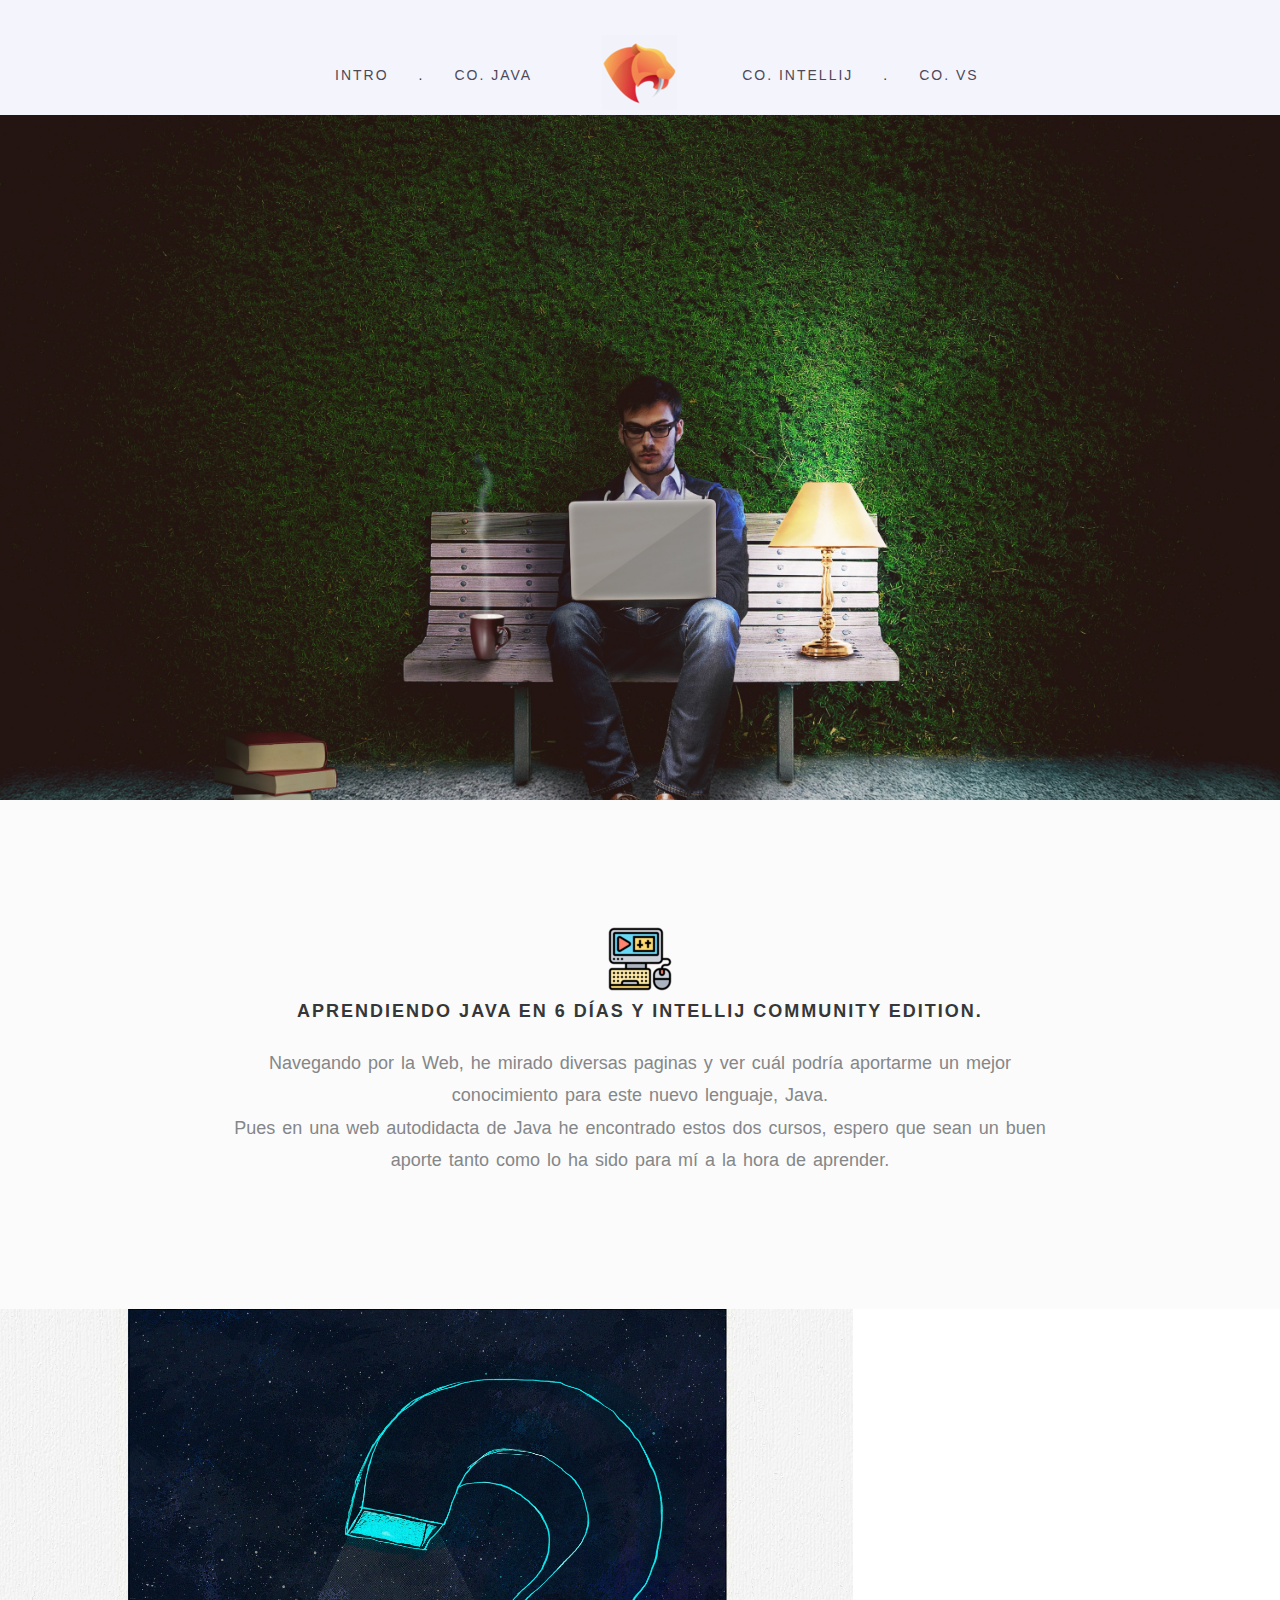
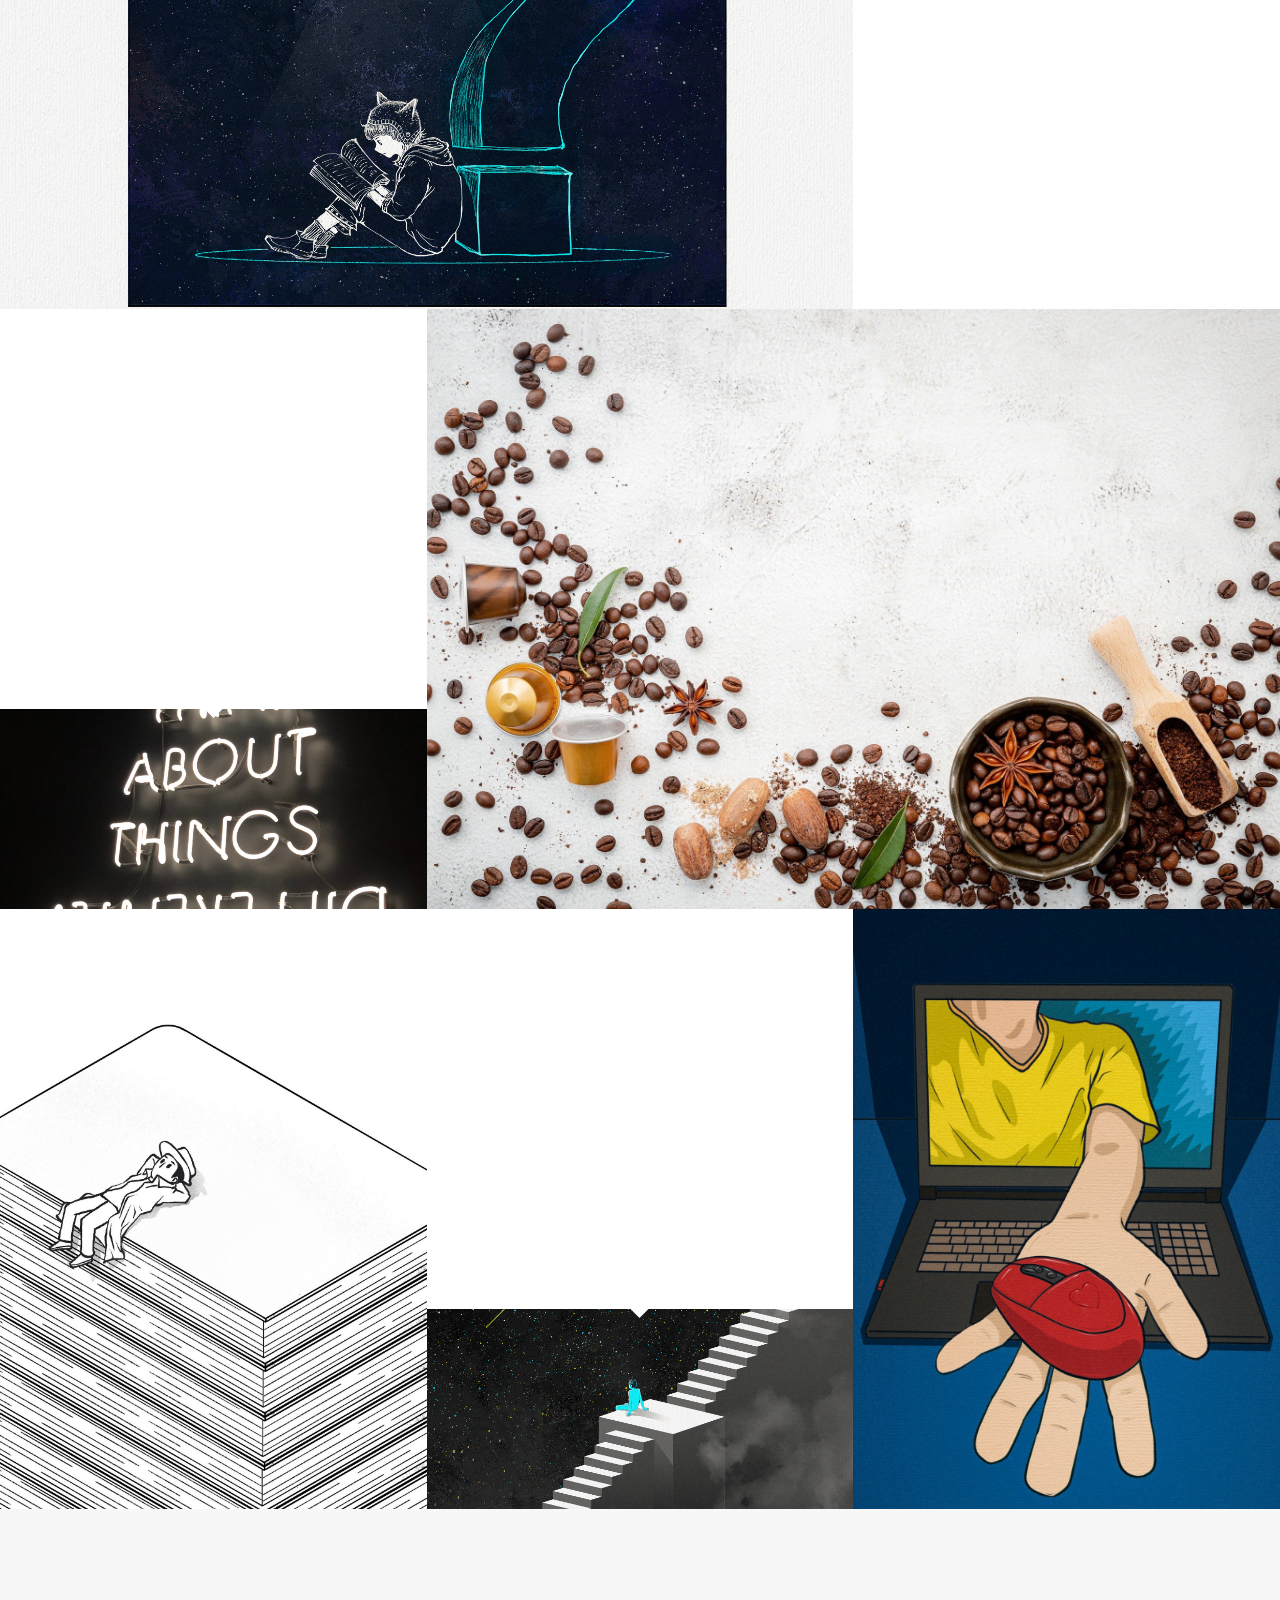
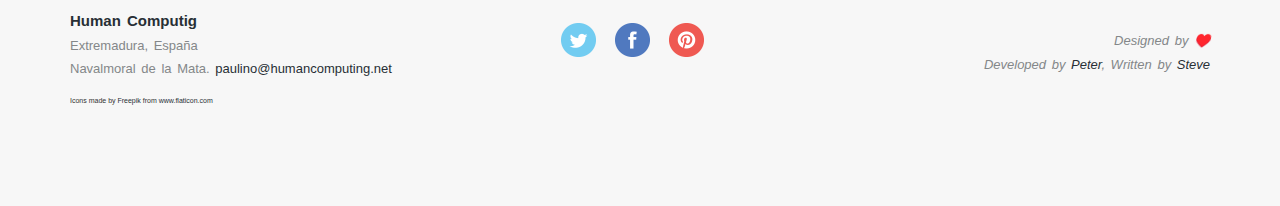
==== index.html @ ce5f376f "Introduction Java" ====
<!DOCTYPE html>
<html lang="es">
	<head>
		<meta charset="utf-8">
		<meta http-equiv="X-UA-Compatible" content="IE=edge">
		<meta name="viewport" content="width=device-width, initial-scale=1">
		<title>Java - Chunche95</title>
		<!-- Bootstrap -->
		<link href="css/bootstrap.min.css" rel="stylesheet">
		<link href="css/styles.css?v=1.2" rel="stylesheet">
		<link href="css/queries.css?v=1.2" rel="stylesheet">
		<link rel="stylesheet" href="css/flexslider.css?v=1.2" type="text/css">
		<link rel="stylesheet" href="css/animate.css" type="text/css">
		<link href="http://netdna.bootstrapcdn.com/font-awesome/4.0.3/css/font-awesome.css" rel="stylesheet">
		<link rel="shortcut icon" href="img/main-logo.webp" type="image/x-icon">
		<!-- HTML5 Shim and Respond.js IE8 support of HTML5 elements and media queries -->
		<!-- WARNING: Respond.js doesn't work if you view the page via file:// -->
		<!--[if lt IE 9]>
		<script src="https://oss.maxcdn.com/libs/html5shiv/3.7.0/html5shiv.js"></script>
		<script src="https://oss.maxcdn.com/libs/respond.js/1.4.2/respond.min.js"></script>
		<![endif]-->
	</head>
	<body>
		<header>
			<div class="container">
				<div class="row">
					<div class="responsive-logo"></div>
					<div class="pullcontainer">
						<a href="#" id="pull"><i class="fa fa-bars fa-2x"></i></a>
					</div>
				</div>
				<div class="row">
					<div class="col-md-8 col-md-offset-2">
						<nav>
							<div class="logo-holder"></div>
							<ul class="clearfix">
								<li><a href="#about">Intro</a></li>
								<li class="dot">.</li>
								<li><a href="#work" class="r_spacer">Co. Java</a></li>
								<li><a href="#work2">Co. IntelliJ</a></li>
								<li class="dot">.</li>
								<li><a href="#work3">Co. VS</a></li>
							</ul>
						</nav>
					</div>
				</div>
			</div>
			<div class="hero"></div>
		</header>
		<div class="container-fluid intro" id="about">
			<div class="row">
				<div class="col-md-8 col-md-offset-2">
					<h1 class="chain">Aprendiendo Java en 6 días y IntelliJ Community Edition.</h1>
					<p class="text-intro">
						Navegando por la Web, he mirado diversas paginas y ver cuál podría aportarme un mejor conocimiento para este nuevo lenguaje, Java. <br>
						Pues en una web autodidacta de Java he encontrado estos dos cursos, espero que sean un buen aporte tanto como lo ha sido para mí a la hora de aprender.
					</p>
				</div>
			</div>
		</div>
		<div class="container-fluid">
			<div class="row">
				<div class="col-md-8 section-1 nopadding" id="work">
					<div class="logo-1 wp1"></div>
				</div>
				<div class="col-md-4 section-text nopadding">
					<div class="wp4">
						<h2 class="frame">Contenidos del programa Java.</h2>
						<p>
							<ol>
								<li><a href="unit1.html" target="_blank" rel="noopener noreferrer">Java y sus objetos.</a></li>
								<li>Tipos de datos primitivos en Java.</li>
								<li>Métodos en Java: main() y toString().</li>
								<li>Estructuras de control en Java (I).</li>
								<li>Estructuras de control en Java (II).</li>
								<li>Fechas en Java: LocalDate, LocalTime y LocalDateTime</li>
							</ol>
						</p>
						<p class="frame">(Haz click sobre los apartados)</p>
						<div class="thin-sep"></div>
					</div>
					<div class="small-featured-img seat-red">
						<div class="arrow"></div>
					</div>
				</div>
			</div>
			<div class="row" id="work2">
				<div class="col-md-4 section-text nopadding">
					<div class="wp5">
						<h2 class="mech">Contenidos del programa IntelliJ Community Edition.</h2>
						<p>
							<ol>
								<li>Introducción - ¿Qué es IntelliJ Community Edition? y ¿qué aprender aquí?</li>
								<li>Qué software necesitas instalar y cómo instalar.</li>
								<li>Primeros pasos con IntelliJ Community Edition.</li>
								<li>Conoce el entorno de trabajo.</li>
								<li>Empezamos a programar con IntelliJ Community Edition.</li>
							</ol>
						</p>
						<div class="thin-sep"></div>
					</div>
					<div class="small-featured-img seat-black">
						<div class="arrow"></div>
					</div>
				</div>
				<div class="col-md-8 section-2 nopadding">
					<div class="logo-2 wp2"></div>
				</div>
			</div>
		</div>
		<div class="container-fluid"  id="work3">
			<div class="row">
				<div class="col-md-4 section-3">
					<div class="logo-3 wp3"></div>
				</div>
				<div class="col-md-4 section-text nopadding">
					<div class="wp6">
						<h2 class="front-frame">Contenidos del programa Visual Studio Code</h2>
						<p>
							<ol>
								<li>Introducción - ¿Qué es Visual Studio Code? y ¿qué aprender aquí?</li>
								<li>Qué software necesitas instalar y cómo instalar.</li>
								<li>Primeros pasos con Visual Studio Code.</li>
								<li>Conoce el entorno de trabajo.</li>
								<li>Empezamos a programar con Visual Studio Code.</li>
							</ol>
						</p>
						<div class="thin-sep"></div>
					</div>
					<div class="small-featured-img frame-red">
						<div class="arrow"></div>
					</div>
				</div>
				<div class="col-md-4 section-4"></div>
			</div>
		</div>		
		<footer id="contact">
			<div class="container">
				<div class="row">
					<div class="col-md-4 footer-leftcol">
						<p><span class="bold-16p"><a href="https://humancomputing.net" target="_blank" rel="noopener noreferrer">Human Computig</a></span><br>
						Extremadura, España<br>
						Navalmoral de la Mata. <a href="mailto:paulino@humancomputing.net">paulino@humancomputing.net</a>
						</p>
					</div>
					<div class="col-md-4 footer-midcol">
						<ul>
							<li><a href="#" class="twitter-icon">Twitter</a></li>
							<li><a href="#" class="facebook-icon">Facebook</a></li>
							<li><a href="#" class="pintrest-icon">Pintrest</a></li>
						</ul>
						<div class="clearfix"></div>
					</div>
					<div class="col-md-4 footer-rightcol">
						<p>Designed by ♥️</p>
						<p class="nopadding">Developed by <a href="http://designscrazed.org/">Peter</a>,
						Written by <a href="https://humancomputing.net">Steve</a><p>
					</div>				
				</div>
				<div class="minifooter">Icons made by <a href="https://www.freepik.com" title="Freepik">Freepik</a> from <a href="https://www.flaticon.com/" title="Flaticon">www.flaticon.com</a></div>
			</div>
		</footer>		
		<!-- jQuery (necessary for Bootstrap's JavaScript plugins)-->
		<script src="https://ajax.googleapis.com/ajax/libs/jquery/1.11.0/jquery.min.js"></script>
		<!-- Include all compiled plugins (below), or include individual files as needed -->
		<script src="js/bootstrap.min.js"></script>
		<script src="js/jquery.flexslider.js"></script>
		<script src="js/scripts.js"></script>
		<script src="js/modernizr.js"></script>
		<script src="js/waypoints.min.js"></script>
	</body>
</html>
---- css/styles.css ----
/* ! normalize.css v1.0.0 | MIT License | git.io/normalize */
 
/* ==========================================================================
HTML5 display definitions
========================================================================== */
 
/* * Corrects `block` display not defined in IE 6/7/8/9 and Firefox 3. */
 
article, aside, details, figcaption, figure, footer, header, hgroup, nav, section, summary { display: block; }
/* * Corrects `inline-block` display not defined in IE 6/7/8/9 and Firefox 3. */
audio, canvas, video { display: inline-block; *display: inline; *zoom: 1; }
/* * Prevents modern browsers from displaying `audio` without controls.
* Remove excess height in iOS 5 devices. */
audio:not([controls]) { display: none; height: 0; }
/* * Addresses styling for `hidden` attribute not present in IE 7/8/9, Firefox 3, * and Safari 4.
* Known issue:no IE 6 support. */
[hidden] { display: none; }
/* ==========================================================================
Base
========================================================================== */
/* * 1. Corrects text resizing oddly in IE 6/7 when body `font-size` is set using
*    `em` units.
* 2. Prevents iOS text size adjust after orientation change, without disabling
*    user zoom. */
 
html { font-size: 100%; /* 1 */
	-webkit-text-size-adjust: 100%; /* 2 */
-ms-text-size-adjust: 100%; /* 2 */ }
/* * Addresses `font-family` inconsistency between `textarea` and other form
* elements. */
html, button, input, select, textarea { font-family: sans-serif; }
/* * Addresses margins handled incorrectly in IE 6/7. */
body { margin: 0; font-family: 'Lato', sans-serif; overflow-x: hidden; }
html, body { width: auto !important; overflow-x: hidden !important; }
/* ==========================================================================
Links
========================================================================== */
/* * Addresses `outline` inconsistency between Chrome and other browsers. */
 
a:focus { outline: thin dotted; }
/* * Improves readability when focused and also mouse hovered in all browsers. */
a:active, a:hover { outline: 0; }
/* ==========================================================================
Typography
========================================================================== */
/* * Addresses font sizes and margins set differently in IE 6/7.
* Addresses font sizes within `section` and `article` in Firefox 4+, Safari 5, * and Chrome. */
 
h1 { font-size: 2em; margin: 0.67em 0; }
h2 { font-size: 1.5em; margin: 0.83em 0; }
h3 { font-size: 1.17em; margin: 1em 0; }
h4 { font-size: 1em; margin: 1.33em 0; }
h5 { font-size: 0.83em; margin: 1.67em 0; }
h6 { font-size: 0.75em; margin: 2.33em 0; }
/* * Addresses styling not present in IE 7/8/9, Safari 5, and Chrome. */
abbr[title] { border-bottom: 1px dotted; }
/* * Addresses style set to `bolder` in Firefox 3+, Safari 4/5, and Chrome. */
b, strong { font-weight: bold; }
blockquote { margin: 1em 40px; }
/* * Addresses styling not present in Safari 5 and Chrome. */
dfn { font-style: italic; }
/* * Addresses styling not present in IE 6/7/8/9. */
mark { background: #ff0; color: #000; }
/* * Addresses margins set differently in IE 6/7. */
p, pre { margin: 1em 0; }
/* * Corrects font family set oddly in IE 6, Safari 4/5, and Chrome. */
code, kbd, pre, samp { font-family: monospace, serif; _font-family: 'courier new', monospace; font-size: 1em; }
/* * Improves readability of pre-formatted text in all browsers. */
pre { white-space: pre; white-space: pre-wrap; word-wrap: break-word; }
/* * Addresses CSS quotes not supported in IE 6/7. */
q { quotes: none; }
/* * Addresses `quotes` property not supported in Safari 4. */
q:before, q:after { content: ''; content: none; }
small { font-size: 75%; }
/* * Prevents `sub` and `sup` affecting `line-height` in all browsers. */
sub, sup { font-size: 75%; line-height: 0; position: relative; vertical-align: baseline; }
sup { top: -0.5em; }
sub { bottom: -0.25em; }
/* ==========================================================================
Lists
========================================================================== */
/* * Addresses margins set differently in IE 6/7. */
 
dl, menu, ol, ul { margin: 1em 0; }
dd { margin: 0 0 0 40px; }
/* * Addresses paddings set differently in IE 6/7. */
menu, ol, ul { padding: 0 0 0 40px; }
/* * Corrects list images handled incorrectly in IE 7. */
nav ul, nav ol { list-style: none; list-style-image: none; }
/* ==========================================================================
Embedded content
========================================================================== */
/* * 1. Removes border when inside `a` element in IE 6/7/8/9 and Firefox 3.
* 2. Improves image quality when scaled in IE 7. */
 
img { border: 0; /* 1 */
-ms-interpolation-mode: bicubic; /* 2 */ }
/* * Corrects overflow displayed oddly in IE 9. */
svg:not(:root) { overflow: hidden; }
/* ==========================================================================
Figures
========================================================================== */
/* * Addresses margin not present in IE 6/7/8/9, Safari 5, and Opera 11. */
 
figure { margin: 0; }
/* ==========================================================================
Forms
========================================================================== */
/* * Corrects margin displayed oddly in IE 6/7. */
 
form { margin: 0; }
/* * Define consistent border, margin, and padding. */
fieldset { border: 1px solid #c0c0c0; margin: 0 2px; padding: 0.35em 0.625em 0.75em; }
/* * 1. Corrects color not being inherited in IE 6/7/8/9.
* 2. Corrects text not wrapping in Firefox 3.
* 3. Corrects alignment displayed oddly in IE 6/7. */
legend { border: 0; /* 1 */
	padding: 0; white-space: normal; /* 2 */
*margin-left: -7px; /* 3 */ }
/* * 1. Corrects font size not being inherited in all browsers.
* 2. Addresses margins set differently in IE 6/7, Firefox 3+, Safari 5, *    and Chrome.
* 3. Improves appearance and consistency in all browsers. */
button, input, select, textarea { font-size: 100%; /* 1 */
	margin: 0; /* 2 */
	vertical-align: baseline; /* 3 */
*vertical-align: middle; /* 3 */ }
/* * Addresses Firefox 3+ setting `line-height` on `input` using ` !important` in
* the UA stylesheet. */
button, input { line-height: normal; }
/* * 1. Avoid the WebKit bug in Android 4.0.* where (2) destroys native `audio`
*    and `video` controls.
* 2. Corrects inability to style clickable `input` types in iOS.
* 3. Improves usability and consistency of cursor style between image-type
*    `input` and others.
* 4. Removes inner spacing in IE 7 without affecting normal text inputs.
*    Known issue:inner spacing remains in IE 6. */
button, html input[type="button"], /* 1 */
input[type="reset"], input[type="submit"] { -webkit-appearance: button; /* 2 */
	cursor: pointer; /* 3 */
*overflow: visible; /* 4 */ }
/* * Re-set default cursor for disabled elements. */
button[disabled], input[disabled] { cursor: default; }
/* * 1. Addresses box sizing set to content-box in IE 8/9.
* 2. Removes excess padding in IE 8/9.
* 3. Removes excess padding in IE 7.
*    Known issue:excess padding remains in IE 6. */
input[type="checkbox"], input[type="radio"] { box-sizing: border-box; /* 1 */
	padding: 0; /* 2 */
	*height: 13px; /* 3 */
*width: 13px; /* 3 */ }
/* * 1. Addresses `appearance` set to `searchfield` in Safari 5 and Chrome.
* 2. Addresses `box-sizing` set to `border-box` in Safari 5 and Chrome
*    (include `-moz` to future-proof). */
input[type="search"] { -webkit-appearance: textfield; /* 1 */
	-moz-box-sizing: content-box; -webkit-box-sizing: content-box; /* 2 */
box-sizing: content-box; }
/* * Removes inner padding and search cancel button in Safari 5 and Chrome
* on OS X. */
input[type="search"]::-webkit-search-cancel-button, input[type="search"]::-webkit-search-decoration { -webkit-appearance: none; }
/* * Removes inner padding and border in Firefox 3+. */
button::-moz-focus-inner, input::-moz-focus-inner { border: 0; padding: 0; }
/* * 1. Removes default vertical scrollbar in IE 6/7/8/9.
* 2. Improves readability and alignment in all browsers. */
textarea { overflow: auto; /* 1 */
vertical-align: top; /* 2 */ }
/* ==========================================================================
Tables
========================================================================== */
/* * Remove most spacing between table cells. */
 
table { border-collapse: collapse; border-spacing: 0; }
/* * Remove most spacing between table cells. */
/* ==========================================================================
Headings
========================================================================== */
h1.chain { text-align: center; text-transform: uppercase; color: #353738; letter-spacing: 2px; font-size: 18px; font-weight: 600; background: url(../img/cog-icon.webp) no-repeat top center; padding-top: 75px; }
h2.frame { text-align: center; text-transform: uppercase; color: #353738; letter-spacing: 2px; font-size: 18px; font-weight: 600; background: url(../img/frame-icon.webp) no-repeat top center; padding-top: 65px; margin-top: 70px; }
h2.mech { text-align: center; text-transform: uppercase; color: #353738; letter-spacing: 2px; font-size: 18px; font-weight: 600; background: url(../img/mech-icon.webp) no-repeat top center; padding-top: 65px; margin-top: 70px; }
h2.front-frame { text-align: center; text-transform: uppercase; color: #353738; letter-spacing: 2px; font-size: 18px; font-weight: 600; background: url(../img/front-icon.webp) no-repeat top center; padding-top: 65px; margin-top: 70px; }
h2.twitter-post-username { color: #353738; letter-spacing: 2px; font-size: 18px; font-weight: 600; margin-top: 30px; }
h2.twitter-post-username span { color: #848789; font-weight: 300; }
h2.logo-header { text-align: center; color: #848789; letter-spacing: 1px; font-size: 24px; font-weight: 300; background: url(../img/main-logo.webp) no-repeat top center; padding-top: 120px; margin: 70px 0 40px 0; font-style: italic; }
/* ==========================================================================
User Styles
========================================================================== */
@import url(http://fonts.googleapis.com/css?family=Lato:300,400,700);
/* ==========================================================================
User Styles
========================================================================== */
.clearfix:before, .clearfix:after { content: " "; display: table; }
.clearfix:after { clear: both; }
.clearfix { *zoom: 1; }
.pullcontainer a#pull { display: none; }
a { color: #282f35; -webkit-transition: all .25s ease; -moz-transition: all .25s ease; -ms-transition: all .25s ease; -o-transition: all .25s ease; transition: all .25s ease; }
a:hover { color: #64c29e; text-decoration: none; }
p { text-align: center; font-size: 14px; color: #848789; font-weight: 300; word-spacing: 2px; line-height: 1.8em; margin-top: 25px; }
p.text-intro { font-size: 18px; }
.hero { background: url(../img/hero-bg.webp) no-repeat top center #f4f5fc; -webkit-background-size: cover; -moz-background-size: cover; -o-background-size: cover; background-size: cover; height: 685px; }
nav { height: 85px; margin-top: 30px; position: relative; }
.logo-holder { background: url(../img/main-logo.webp) no-repeat center center; width: 94px; height: 85px; position: absolute; top: 0; left: 327px; }
.responsive-logo { display: hidden; }
header { background-color: #f4f5fc; }
header ul { padding-top: 35px; }
header ul li { list-style: none; float: left; text-transform: uppercase; letter-spacing: 2px; }
header ul li a { display: block; margin: 0 30px; color: #4d4959; }
.r_spacer { margin-right: 180px; }
.intro { padding: 115px 0; background-color: #fbfbfb; }
.section-1 { background: url(../img/left-box-1.webp) no-repeat center center; -webkit-background-size: cover; -moz-background-size: cover; -o-background-size: cover; background-size: cover; height: 600px; position: relative; }
.section-2 { background: url(../img/left-box-2.webp) no-repeat center center; -webkit-background-size: cover; -moz-background-size: cover; -o-background-size: cover; background-size: cover; height: 600px; position: relative; }
.section-3 { background: url(../img/red-frame.webp) no-repeat center center; -webkit-background-size: cover; -moz-background-size: cover; -o-background-size: cover; background-size: cover; height: 600px; position: relative; }
.section-4 { background: url(../img/red-bike.webp) no-repeat center center; -webkit-background-size: cover; -moz-background-size: cover; -o-background-size: cover; background-size: cover; height: 600px; }
.section-text { position: relative; height: 600px; }
.nopadding { padding: 0 !important; margin: 0 !important; }
.thin-sep { height: 1px; background-color: #d7d7d7; width: 50px; margin: 8% auto 0 auto; }
.small-featured-img { height: 200px; width: 100%; position: absolute; bottom: 0; }
.seat-red { background: url(../img/seat-red.webp) no-repeat center center; -webkit-background-size: cover; -moz-background-size: cover; -o-background-size: cover; background-size: cover; }
.seat-black { background: url(../img/seat-black.webp) no-repeat center center; -webkit-background-size: cover; -moz-background-size: cover; -o-background-size: cover; background-size: cover; }
.frame-red { background: url(../img/chrome-wheels.webp) no-repeat center center; -webkit-background-size: cover; -moz-background-size: cover; -o-background-size: cover; background-size: cover; }
.section-text p { padding: 0 60px; text-align: justify; }
.arrow { background: url(../img/arrow.webp) no-repeat center center; width: 21px; height: 10px; margin: -1px auto 0 auto; }
.logo-1 { width: 100%; height: 100% + 1vh; background: url(../img/java-learn-1.webp); position: absolute; left: 50%; top: 50%; margin-left: -56px; margin-top: -59px; }
.logo-2 { width: 177px; height: 152px; background: url(../img/java-learn-2.webp); position: absolute; left: 50%; top: 50%; margin-top: -70px; margin-left: -90px; }
.logo-3 { width: 208px; height: 67px; background: url(../img/java-text.webp); position: absolute; left: 50%; top: 50%; margin-left: -110px; margin-top: -10px; }
.flex-container { background-color: #f7f7f780; padding: 125px 0 35px; text-align: center; }
.flex-twitter-icon { width: 32px; height: 27px; background: url(../img/twitter-bird.webp) no-repeat center center; margin: 0 auto; }
p.twitter-post { color: #848789; font-size: 24px; font-style: italic; font-weight: 300; margin-bottom: 100px; }
.left-box-1 { width: 50%; float: left; }
.left-box-2 { width: 50%; float: right; }
.left-box-btm { width: 100%; }
.left-box-1 img, .left-box-2 img, .left-box-btm img { width: 100%; }
.mid-box-1 { width: 50%; float: left; }
.mid-box-2 { width: 50%; float: right; }
.mid-box-1 img { width: 100%; height: 100%; }
.mid-box-2 img { width: 100%; height: 100%; }
.right-box-1 { width: 100%; }
.right-box-2 { width: 50%; float: left; }
.right-box-3 { width: 50%; float: right; }
.right-box-3 img, .right-box-2 img, .right-box-1 img { width: 100%; }
.effects { background-color: #282f35; }
.effects .img { position: relative; }
.effects .img img { display: block; margin: 0; padding: 0; max-width: 100%; height: auto; }
.overlay { z-index: 10 }
a.close-overlay { display: block; position: absolute; top: 0; right: 0; z-index: 20; width: 45px; height: 45px; font-size: 20px; font-weight: 700; color: #fff; line-height: 45px; text-align: center; background-color: #000; cursor: pointer; }
a.close-overlay.hidden { display: none }
#effect .overlay { position: absolute; display: block; top: 0; bottom: 0; left: 0; right: 0; background: rgba(100, 194, 158, 0.8); opacity: 0; -webkit-transition: all 0.5s; -moz-transition: all 0.5s; -ms-transition: all 0.5s; -o-transition: all 0.5s; transition: all 0.5s; }
#effect .overlay a.expand { position: absolute; left: 0; right: 0; top: 0; content: ""; margin: 0 auto; border-radius: 30px; text-align: center; color: #fff; line-height: 50px; font-weight: 600; font-size: 14px; opacity: 0; text-transform: uppercase; letter-spacing: 3px; background: url(../img/white-bike-icon.webp) no-repeat top center; padding-top: 25px; -webkit-transition: all 0.5s; -moz-transition: all 0.5s; -ms-transition: all 0.5s; -o-transition: all 0.5s; transition: all 0.5s; display: block; }
#effect .img { overflow: hidden }
#effect .img.hover .overlay { opacity: 1 }
#effect .img.hover .overlay a.expand { top: 50%; margin-top: -30px; opacity: 1; }
.discover { background-color: #282f35; padding: 70px 0; text-align: center; }
.shop-btn { border: solid 1px #bbb; padding: 15px 50px; color: #fff; text-transform: uppercase; letter-spacing: 3px; font-weight: 400; }
.shop-btn:hover, .shop-btn:focus { border: solid 1px #64c29e; }
.sign-up { text-align: center; }
.signup-input { border: solid 1px #d3d7d9; padding: 25px; width: 65%; color: #929292; font-style: italic; letter-spacing: 1px; }
.submit-btn { background-color: #64c29e; color: #fff; border: solid 1px #64c29e; font-weight: 300; padding: 25px 50px; }
section.sign_up { padding: 40px 0 110px 0; }
footer { background-color: #f7f7f7; padding: 100px 0; }
footer p { font-size: 13px; margin: 0; }
.footer-leftcol p { text-align: left; }
.footer-rightcol p { text-align: right; font-style: italic; margin-top: 20px; }
.bold-16p { font-size: 15px; font-weight: 600; }
.footer-midcol { margin-left: auto; margin-right: auto; }
.footer-midcol ul { text-align: center; padding: 0; }
.footer-midcol li { list-style: none; display: inline-block; margin-right: 15px; }
.footer-midcol li a { opacity: 1; }
.footer-midcol li a:hover { opacity: 0.5; }
div .minifooter { font-size: 7px; }
.twitter-icon { background: url(../img/twitter-icon.webp); height: 34px; width: 35px; display: block; text-indent: -9999px; }
.facebook-icon { background: url(../img/facebook-icon.webp); height: 34px; width: 35px; display: block; text-indent: -9999px; }
.pintrest-icon { background: url(../img/pintrest-icon.webp); height: 34px; width: 35px; display: block; text-indent: -9999px; }
.wp1, .wp2, .wp3, .wp4, .wp5, .wp6 { visibility: hidden; }
.bounceInLeft, .bounceInRight, .fadeInUp { visibility: visible; }

p.frame { padding-top: 7%; margin-top: 7%; z-index: 1; background: url(../img/click.webp) bottom no-repeat ; }
---- css/queries.css ----
/* ==========================================================================
CSS Queries
========================================================================== */

@media screen and (max-width:640px) {
    .shop-btn { padding: 15px 25px; font-size: 10px; }
}
@media screen and (max-width:1200px) {
    p{font-size: 14px; }
    .thin-sep { display: none; }
    .arrow { display: none; }
    nav { height: auto; width: 100%; background: none; margin: 70px 0 0 0; }
    .nav-wrapper { background-color: #fff; }
    nav ul { width: 100%; display: block; height: auto; padding: 0; }
    nav li { width: 100%; float: left; position: relative; text-align: center; }
    nav ul li a { width: 100%; float: left; position: relative; padding: 25px 0; text-align: center; border-bottom: 1px dotted rgba(255, 255, 255, 0.2); margin: 0px; }
    nav ul li a.last { border-bottom: none; }
    nav ul li.dot { display: none; }
    .responsive-logo { background: url(../img/logo150.webp) no-repeat center center; width: 94px; height: 85px; position: absolute; top: 30px; left: 10%; }
    .logo-1 { position: absolute; left: 50%; top: 50%; }
    .logo-holder { display: none; }
    .logo-2 { position: absolute; left: 50%; top: 50%; }
    .logo-3 { position: absolute; left: 50%; top: 50%; }
    .footer-leftcol p, .footer-rightcol p { text-align: center; }
    .footer-midcol ul { margin-top: 40px; }
    .submit-btn { margin-top: 10px; }
}
@media only screen and (max-width:1200px) {
    nav { border-bottom: 0; }
    nav ul { display: none; height: auto; }
    .pullcontainer { width: 100%; text-align: right; padding: 20px 20px 0 0; }
    .pullcontainer a#pull { display: block; width: 100%; color: #242a2c; }
}
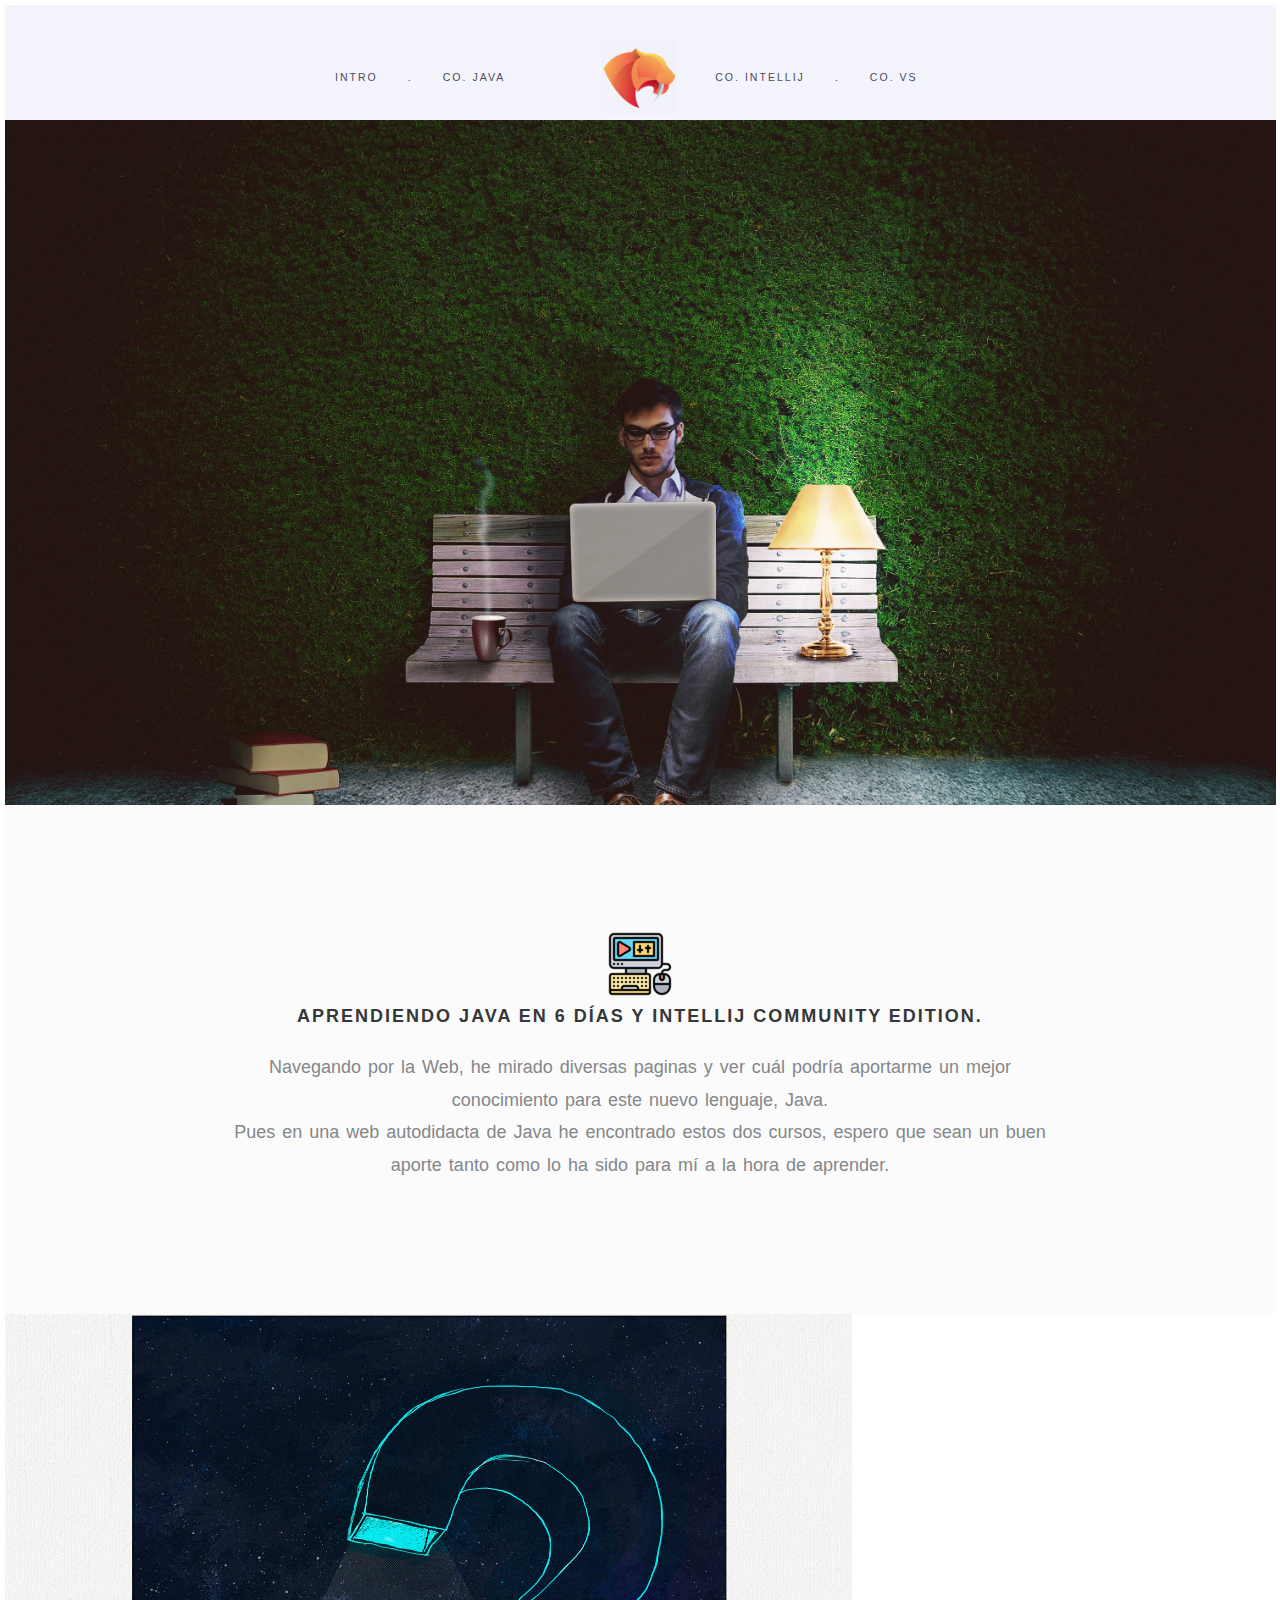
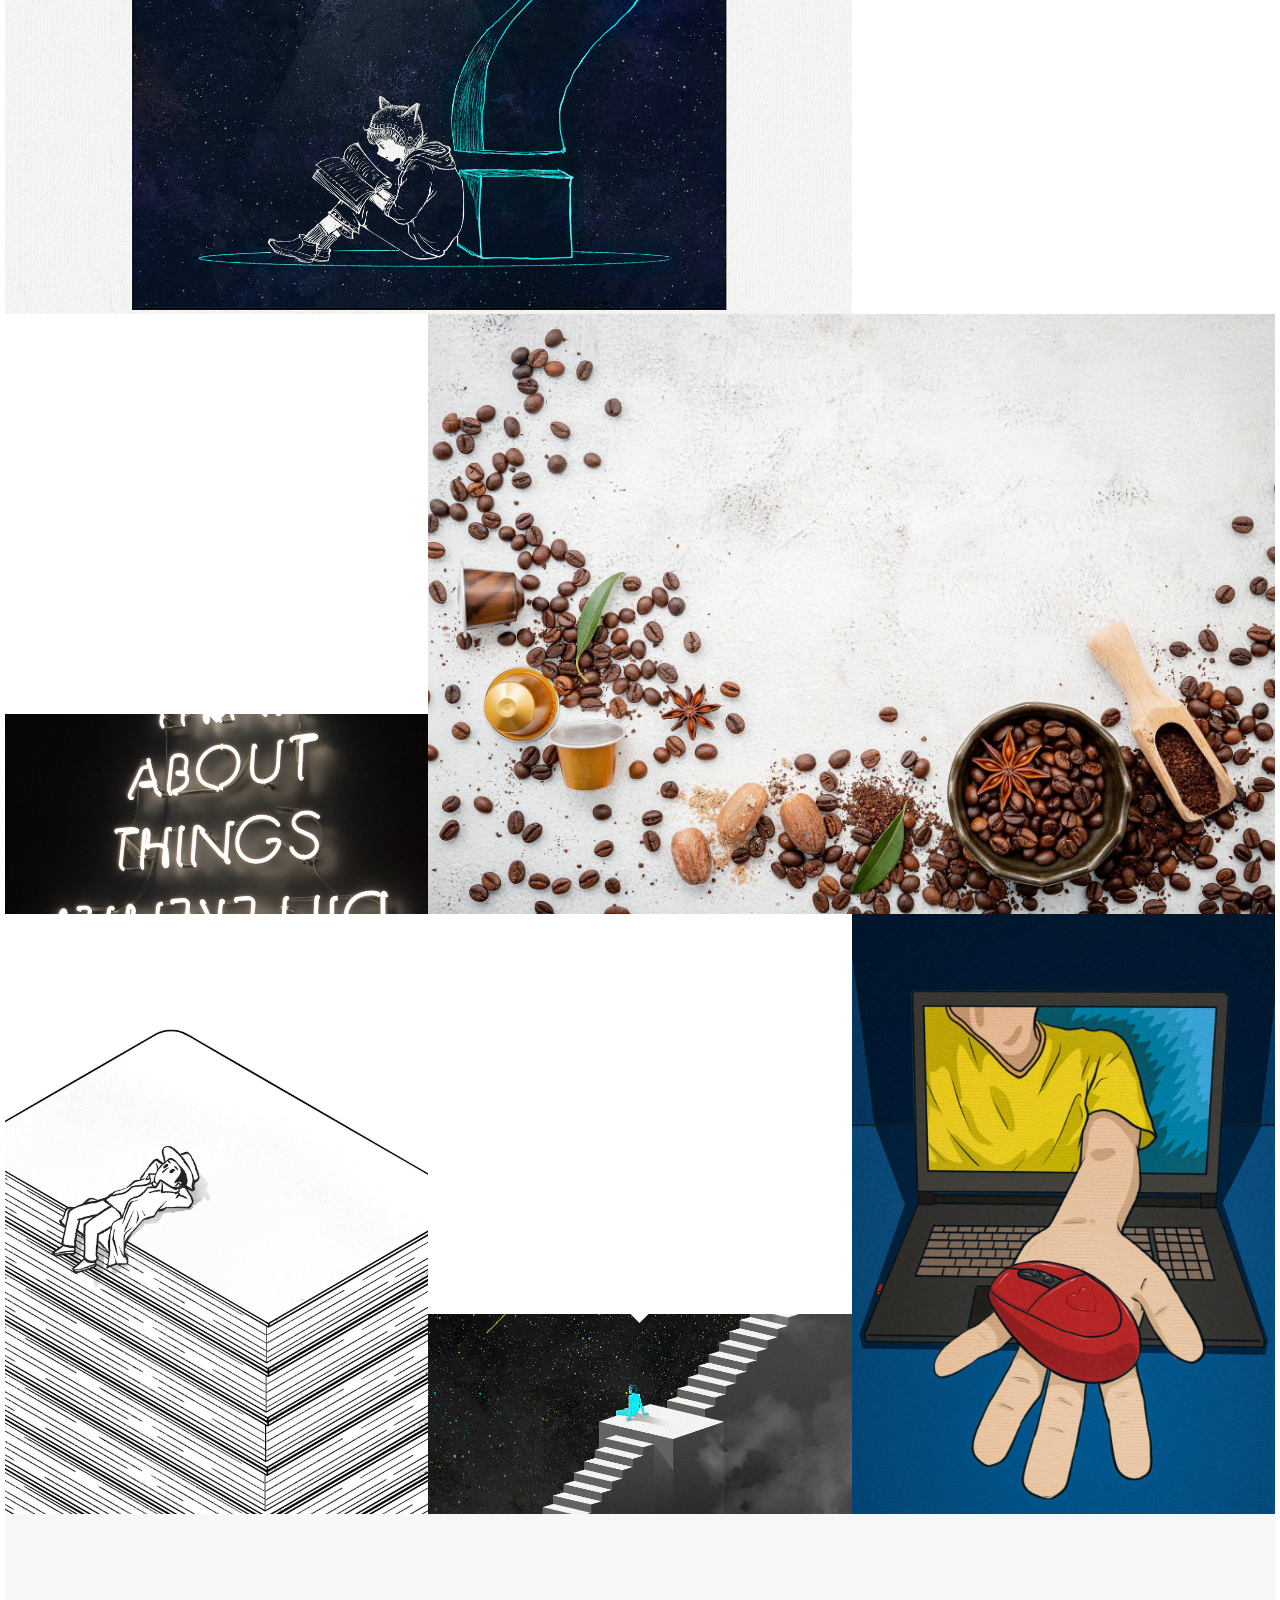
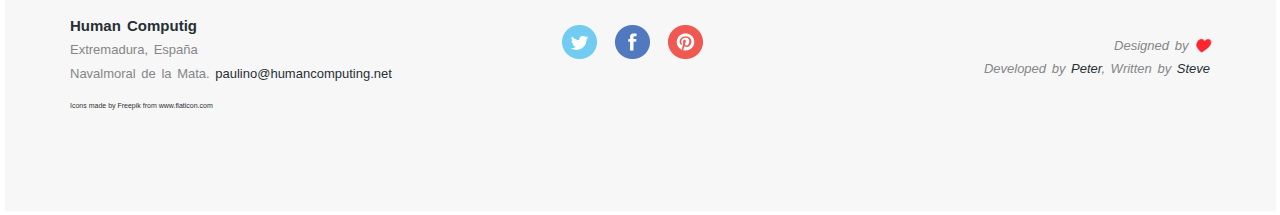
==== commit eb102831: "Introduction Java" ====
--- a/index.html
+++ b/index.html
@@ -69,14 +69,14 @@
 						<p>
 							<ol>
 								<li><a href="unit1.html" target="_blank" rel="noopener noreferrer">Java y sus objetos.</a></li>
-								<li>Tipos de datos primitivos en Java.</li>
-								<li>Métodos en Java: main() y toString().</li>
-								<li>Estructuras de control en Java (I).</li>
-								<li>Estructuras de control en Java (II).</li>
-								<li>Fechas en Java: LocalDate, LocalTime y LocalDateTime</li>
+								<li><a href="unit2.html" target="_blank" rel="noopener noreferrer">Tipos de datos primitivos en Java.</a></li>
+								<li><a href="unit3.html" target="_blank" rel="noopener noreferrer">Métodos en Java: main() y toString().</a></li>
+								<li><a href="unit4.html" target="_blank" rel="noopener noreferrer">Estructuras de control en Java (I).</a></li>
+								<li><a href="unit5.html" target="_blank" rel="noopener noreferrer">Estructuras de control en Java (II).</a></li>
+								<li><a href="unit6.html" target="_blank" rel="noopener noreferrer">Fechas en Java: LocalDate, LocalTime y LocalDateTime</a></li>
 							</ol>
 						</p>
-						<p class="frame">(Haz click sobre los apartados)</p>
+						<p class="frame">(Haz click sobre los apartados) &nbsp;&nbsp;</p>
 						<div class="thin-sep"></div>
 					</div>
 					<div class="small-featured-img seat-red">
--- a/css/styles.css
+++ b/css/styles.css
@@ -30,7 +30,7 @@
 * elements. */
 html, button, input, select, textarea { font-family: sans-serif; }
 /* * Addresses margins handled incorrectly in IE 6/7. */
-body { margin: 0; font-family: 'Lato', sans-serif; overflow-x: hidden; }
+body { margin: 0.5vh; font-family: 'Lato',sans-serif; font-size: calc(0.1em + 0.7vw); overflow-x: hidden; }
 html, body { width: auto !important; overflow-x: hidden !important; }
 /* ==========================================================================
 Links
@@ -271,4 +271,4 @@
 .wp1, .wp2, .wp3, .wp4, .wp5, .wp6 { visibility: hidden; }
 .bounceInLeft, .bounceInRight, .fadeInUp { visibility: visible; }
 
-p.frame { padding-top: 7%; margin-top: 7%; z-index: 1; background: url(../img/click.webp) bottom no-repeat ; }+p.frame { padding-top: 12%; margin-top: 12%; z-index: 1; background: url(../img/click.webp) bottom no-repeat ; }